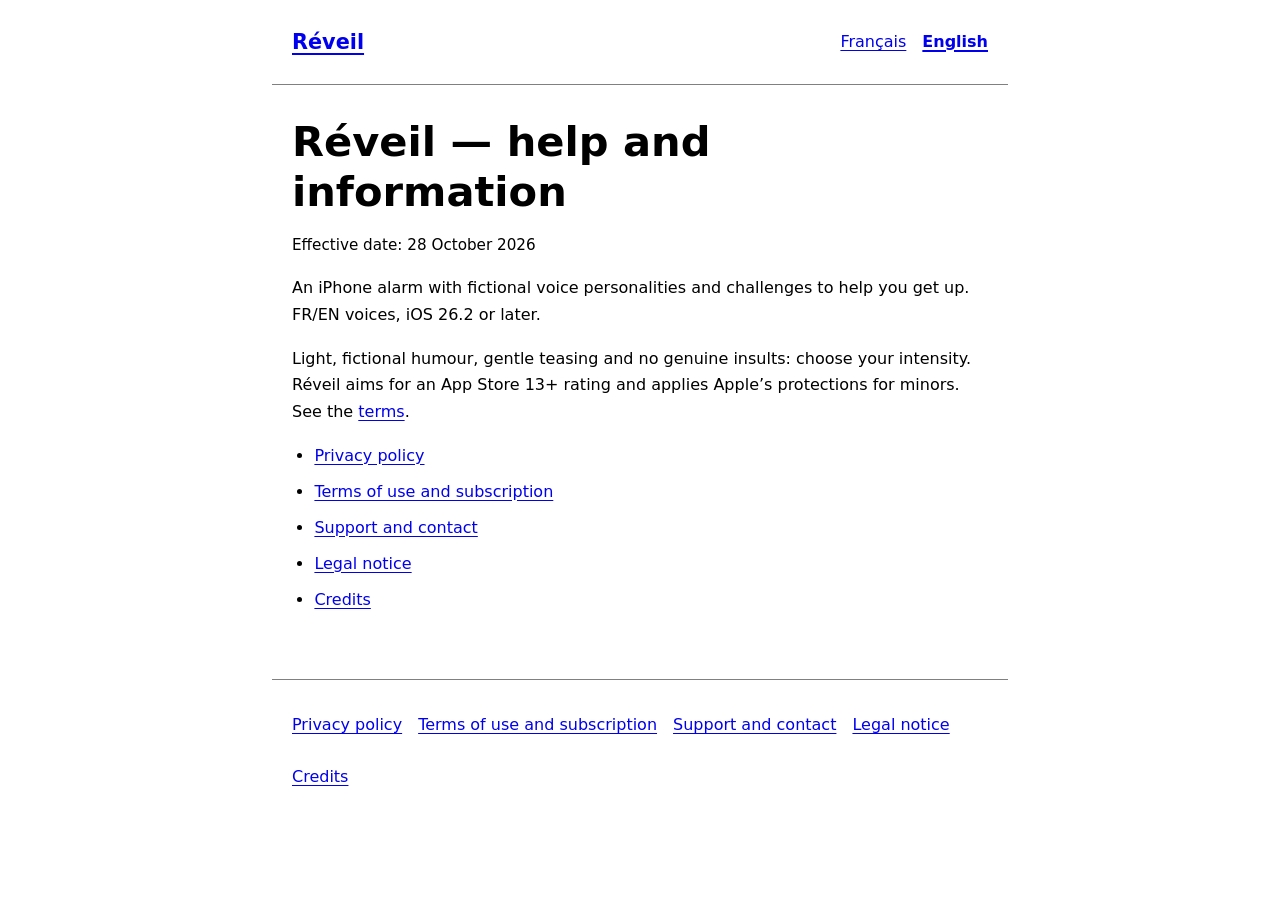
==== en/index.html @ 6b2ae367 "Pages légales AvisGenius (Réveil)" ====
<!doctype html>
<html lang="en">
<head>
<meta charset="utf-8">
<meta name="viewport" content="width=device-width, initial-scale=1">
<meta name="color-scheme" content="light dark">
<meta name="referrer" content="no-referrer">
<meta http-equiv="Content-Security-Policy" content="default-src 'none'; style-src 'self'; base-uri 'none'; form-action 'none'">
<title>Réveil — help and information · Réveil</title>
<link rel="stylesheet" href="../styles.css">
<link rel="alternate" hreflang="fr" href="../fr/index.html">
</head>
<body>
<a class="skip" href="#content">Skip to content</a>
<header><a class="brand" href="index.html">Réveil</a><nav aria-label="Language"><a href="../fr/index.html" lang="fr" hreflang="fr">Français</a> <a href="../en/index.html" lang="en" hreflang="en" aria-current="true">English</a></nav></header>
<main id="content">
<h1>Réveil — help and information</h1>
<p class="effective">Effective date: 28 October 2026</p>
<p>An iPhone alarm with fictional voice personalities and challenges to help you get up. FR/EN voices, iOS 26.2 or later.</p>
<p>Light, fictional humour, gentle teasing and no genuine insults: choose your intensity. Réveil aims for an App Store 13+ rating and applies Apple’s protections for minors. See the <a href="terms.html">terms</a>.</p>
<ul><li><a href="privacy.html">Privacy policy</a></li><li><a href="terms.html">Terms of use and subscription</a></li><li><a href="support.html">Support and contact</a></li><li><a href="legal.html">Legal notice</a></li><li><a href="credits.html">Credits</a></li></ul>
</main>
<footer><nav aria-label="Information">
<a href="privacy.html">Privacy policy</a>
<a href="terms.html">Terms of use and subscription</a>
<a href="support.html">Support and contact</a>
<a href="legal.html">Legal notice</a>
<a href="credits.html">Credits</a>
</nav></footer>
</body>
</html>
---- styles.css ----
/* System colours follow the browser's light/dark preference. */
:root {
  color-scheme: light dark;
  --page: Canvas;
  --text: CanvasText;
  --link: LinkText;
  --focus: Highlight;
  --line: GrayText;
  --measure: 46rem;
}
* { box-sizing: border-box; }
html { font: 100%/1.65 system-ui, -apple-system, BlinkMacSystemFont, "Segoe UI", sans-serif; }
body { margin: 0; color: var(--text); background: var(--page); overflow-wrap: anywhere; }
header, main, footer { max-width: var(--measure); margin-inline: auto; padding: 1.25rem; }
header { display: flex; flex-wrap: wrap; align-items: center; justify-content: space-between; gap: 1rem; border-bottom: 1px solid var(--line); }
main { padding-block: 2rem 3rem; }
footer { border-top: 1px solid var(--line); padding-block: 1.5rem 2.5rem; }
nav { display: flex; flex-wrap: wrap; gap: .5rem 1rem; }
nav a { display: inline-flex; align-items: center; min-height: 2.75rem; padding-block: .35rem; }
a { color: var(--link); text-underline-offset: .2em; }
a:focus-visible { outline: 3px solid var(--focus); outline-offset: 4px; border-radius: .1rem; }
[aria-current] { font-weight: 750; text-decoration-thickness: .15em; }
.brand { font-weight: 750; font-size: 1.3rem; }
h1 { font-size: clamp(1.8rem, 6vw, 2.6rem); line-height: 1.2; margin-block: 0 1rem; }
h2 { font-size: 1.35rem; line-height: 1.35; margin-block: 2.2rem .75rem; }
p, ul, dl { margin-block: 0 1.1rem; }
ul { padding-inline-start: 1.4rem; }
li { margin-block: .6rem; }
dt { font-weight: 700; margin-block-start: 1rem; }
dd { margin-inline-start: 0; }
.notice { border: 1px solid var(--line); border-inline-start: .3rem solid var(--text); padding: .75rem 1rem; margin-bottom: 1.5rem; }
.effective { font-size: .95rem; }
.skip { position: absolute; inset-inline-start: 1rem; top: -10rem; background: var(--page); padding: .75rem; z-index: 1; }
.skip:focus { top: 1rem; }
@media print {
  header, footer, .skip { display: none; }
  main { max-width: none; padding: 0; }
  h2 { break-after: avoid; }
}
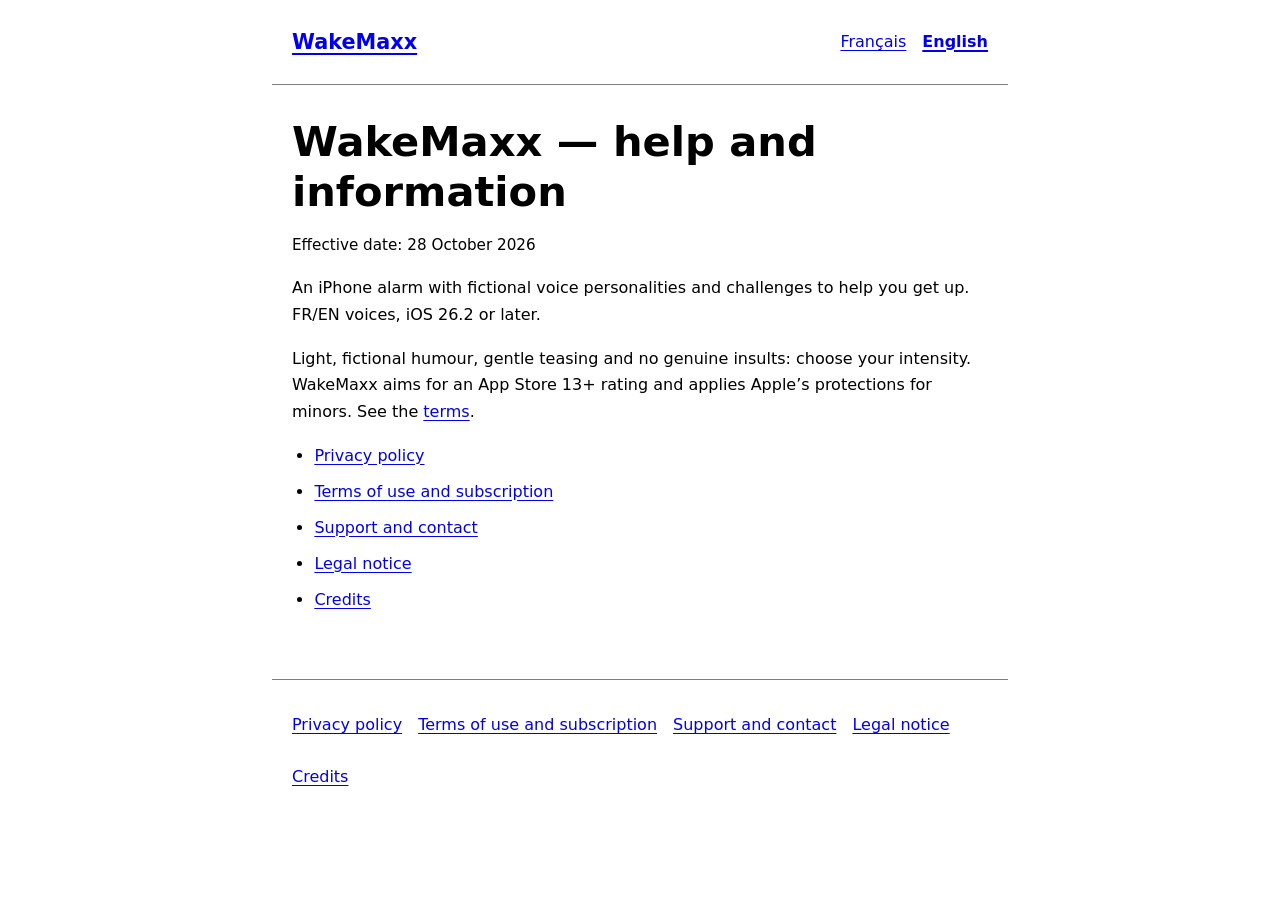
==== commit 5c23045f: "Nom de l'app : WakeMaxx" ====
--- a/en/index.html
+++ b/en/index.html
@@ -6,18 +6,18 @@
 <meta name="color-scheme" content="light dark">
 <meta name="referrer" content="no-referrer">
 <meta http-equiv="Content-Security-Policy" content="default-src 'none'; style-src 'self'; base-uri 'none'; form-action 'none'">
-<title>Réveil — help and information · Réveil</title>
+<title>WakeMaxx — help and information · WakeMaxx</title>
 <link rel="stylesheet" href="../styles.css">
 <link rel="alternate" hreflang="fr" href="../fr/index.html">
 </head>
 <body>
 <a class="skip" href="#content">Skip to content</a>
-<header><a class="brand" href="index.html">Réveil</a><nav aria-label="Language"><a href="../fr/index.html" lang="fr" hreflang="fr">Français</a> <a href="../en/index.html" lang="en" hreflang="en" aria-current="true">English</a></nav></header>
+<header><a class="brand" href="index.html">WakeMaxx</a><nav aria-label="Language"><a href="../fr/index.html" lang="fr" hreflang="fr">Français</a> <a href="../en/index.html" lang="en" hreflang="en" aria-current="true">English</a></nav></header>
 <main id="content">
-<h1>Réveil — help and information</h1>
+<h1>WakeMaxx — help and information</h1>
 <p class="effective">Effective date: 28 October 2026</p>
 <p>An iPhone alarm with fictional voice personalities and challenges to help you get up. FR/EN voices, iOS 26.2 or later.</p>
-<p>Light, fictional humour, gentle teasing and no genuine insults: choose your intensity. Réveil aims for an App Store 13+ rating and applies Apple’s protections for minors. See the <a href="terms.html">terms</a>.</p>
+<p>Light, fictional humour, gentle teasing and no genuine insults: choose your intensity. WakeMaxx aims for an App Store 13+ rating and applies Apple’s protections for minors. See the <a href="terms.html">terms</a>.</p>
 <ul><li><a href="privacy.html">Privacy policy</a></li><li><a href="terms.html">Terms of use and subscription</a></li><li><a href="support.html">Support and contact</a></li><li><a href="legal.html">Legal notice</a></li><li><a href="credits.html">Credits</a></li></ul>
 </main>
 <footer><nav aria-label="Information">
